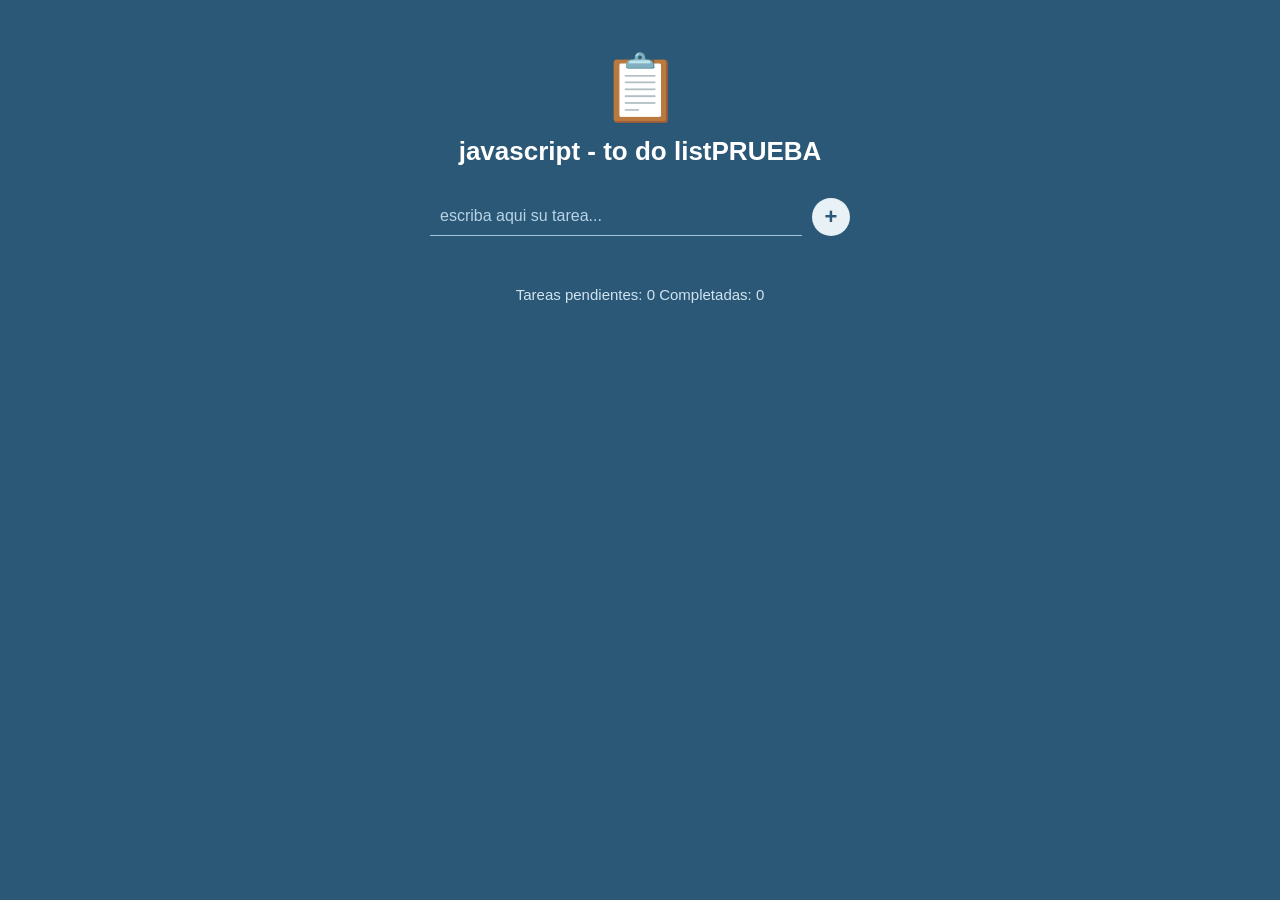
==== index.html @ 8d879944 "To-Do List funcional con DOM y localStorage" ====
<!DOCTYPE html>
<html lang="es">

<head>
    <meta charset="UTF-8" />
    <meta name="viewport" content="width=device-width, initial-scale=1.0" />
    <title>JavaScript - To Do List</title>
    <link rel="stylesheet" href="styles.css" />
</head>

<body>

    <main class="contenedor">
        <!-- Ícono superior estilo libreta -->
        <div class="icono">📋</div>

        <h1>javascript - to do listPRUEBA</h1>

        <!-- Caja para escribir y botón + -->
        <div class="grupo-input">
            <input type="text" id="inputTarea" placeholder="escriba aqui su tarea..." />
            <button id="btnAgregar">+</button>
        </div>

        <!-- Aquí se van a agregar las tareas desde JavaScript -->
        <ul id="listaTareas"></ul>

        <!-- Contadores de abajo -->
        <p class="resumen">
            Tareas pendientes: <span id="pendientes">0</span>
            Completadas: <span id="completadas">0</span>
        </p>
    </main>

    <script src="script.js"></script>
</body>

</html>
---- styles.css ----
* {
    margin: 0;
    padding: 0;
    box-sizing: border-box;
    font-family: Arial, sans-serif;
}

body {
    background-color: #2b5876;
    /* Color de fondo cambiado a azul petróleo */
    color: white;
    display: flex;
    justify-content: center;
    padding-top: 50px;
}

.contenedor {
    width: 90%;
    max-width: 420px;
    text-align: center;
}

.icono {
    font-size: 65px;
    margin-bottom: 10px;
}

h1 {
    font-size: 26px;
    margin-bottom: 30px;
}

/* Fila del input y botón circular */
.grupo-input {
    display: flex;
    align-items: center;
    gap: 10px;
    margin-bottom: 25px;
}

#inputTarea {
    flex: 1;
    background: transparent;
    border: none;
    border-bottom: 1px solid #a3c6dc;
    padding: 10px;
    font-size: 16px;
    color: white;
    outline: none;
}

#inputTarea::placeholder {
    color: #b8d4e6;
}

#btnAgregar {
    width: 38px;
    height: 38px;
    border-radius: 50%;
    border: none;
    background-color: #e8f1f5;
    color: #2b5876;
    font-size: 22px;
    font-weight: bold;
    cursor: pointer;
}

#btnAgregar:hover {
    background-color: #ffffff;
}

/* Lista de tarjetas blancas */
#listaTareas {
    list-style: none;
    display: flex;
    flex-direction: column;
    gap: 12px;
    margin-bottom: 25px;
}

.item-tarea {
    background-color: white;
    color: #1e3a5f;
    padding: 14px 16px;
    border-radius: 6px;
    display: flex;
    align-items: center;
    justify-content: space-between;
}

.info-tarea {
    display: flex;
    align-items: center;
    gap: 10px;
    font-weight: bold;
    font-size: 15px;
}

.info-tarea input[type="checkbox"] {
    width: 17px;
    height: 17px;
    cursor: pointer;
    accent-color: #2b5876;
}

/* Estilo cuando se marca el checkbox */
.tachado {
    text-decoration: line-through;
    color: #8c9ba5;
}

.btn-borrar {
    background: none;
    border: none;
    font-size: 18px;
    cursor: pointer;
}

.resumen {
    font-size: 15px;
    color: #d0e3f0;
}
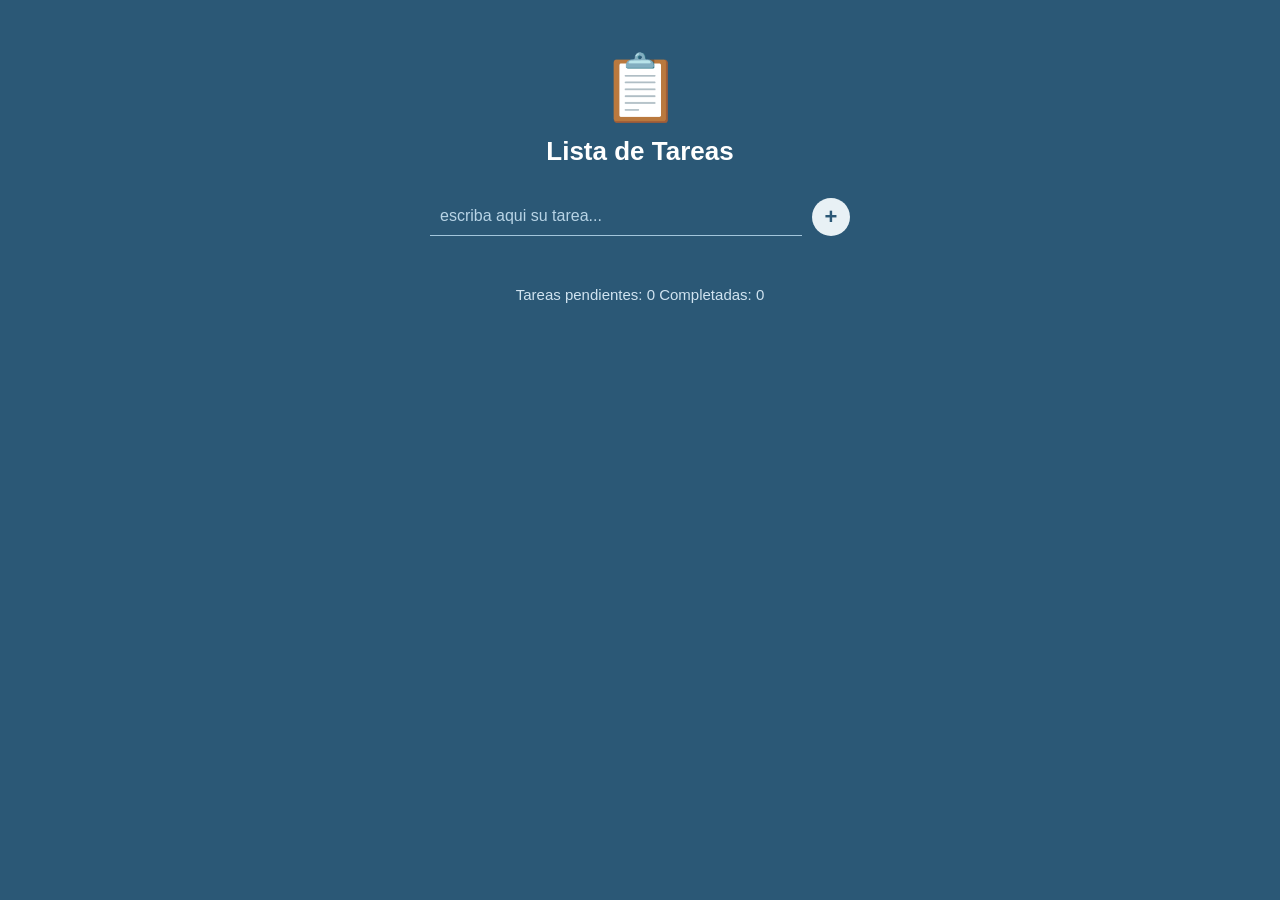
==== commit 4e44cf1e: "Agrega actividad de lista de contactos con DOM y localStorage" ====
--- a/index.html
+++ b/index.html
@@ -14,7 +14,7 @@
         <!-- Ícono superior estilo libreta -->
         <div class="icono">📋</div>
 
-        <h1>javascript - to do listPRUEBA</h1>
+        <h1>Lista de Tareas</h1>
 
         <!-- Caja para escribir y botón + -->
         <div class="grupo-input">
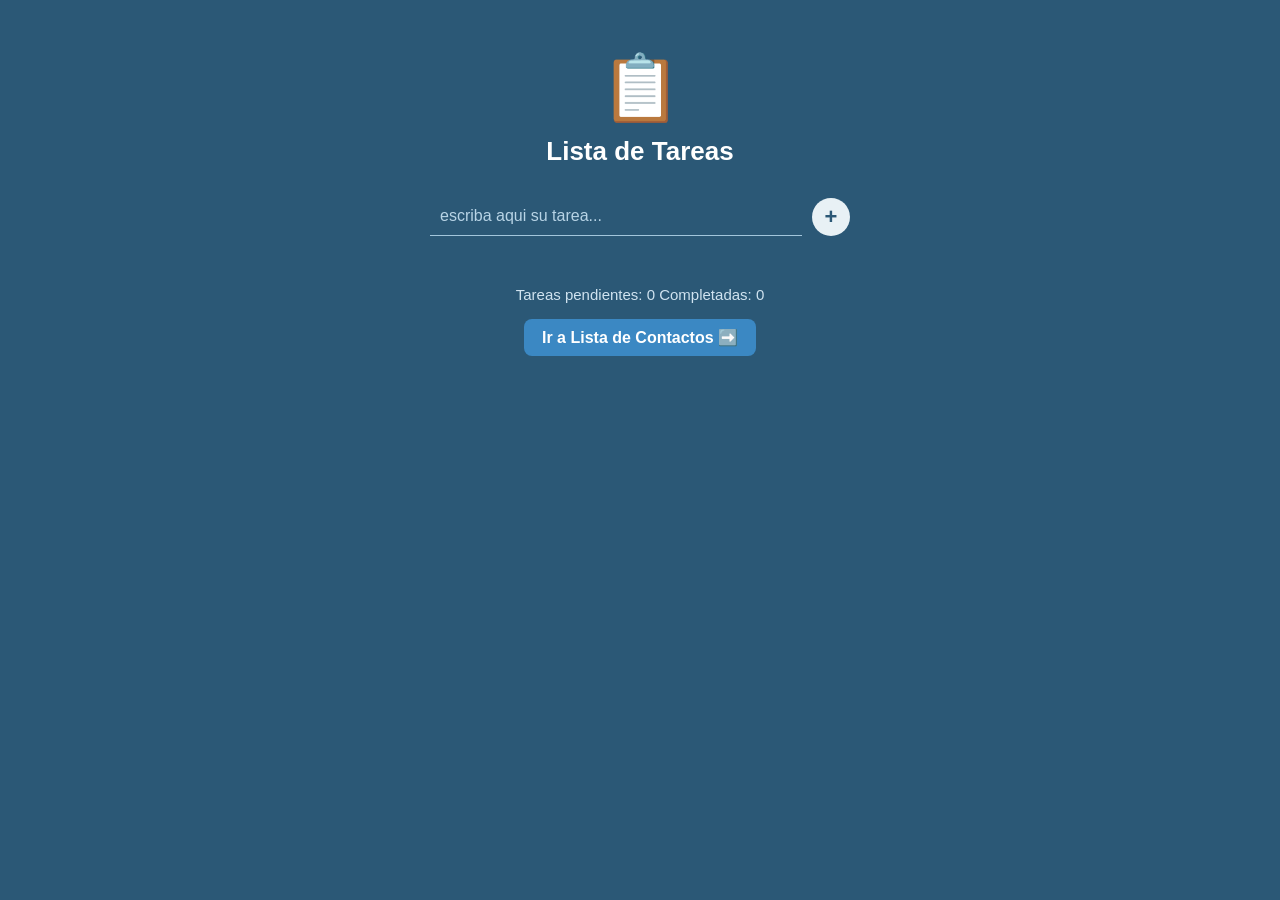
==== commit 34f0693f: "Agrega enlace de regreso en contactos" ====
--- a/index.html
+++ b/index.html
@@ -30,6 +30,14 @@
             Tareas pendientes: <span id="pendientes">0</span>
             Completadas: <span id="completadas">0</span>
         </p>
+
+        <!-- Botón para ir a la Lista de Contactos -->
+        <div style="margin-top: 25px;">
+            <a href="contactos/index.html"
+                style="color: #ffffff; background-color: #3b88c3; padding: 10px 18px; border-radius: 8px; text-decoration: none; font-weight: bold;">
+                Ir a Lista de Contactos ➡️
+            </a>
+        </div>
     </main>
 
     <script src="script.js"></script>
